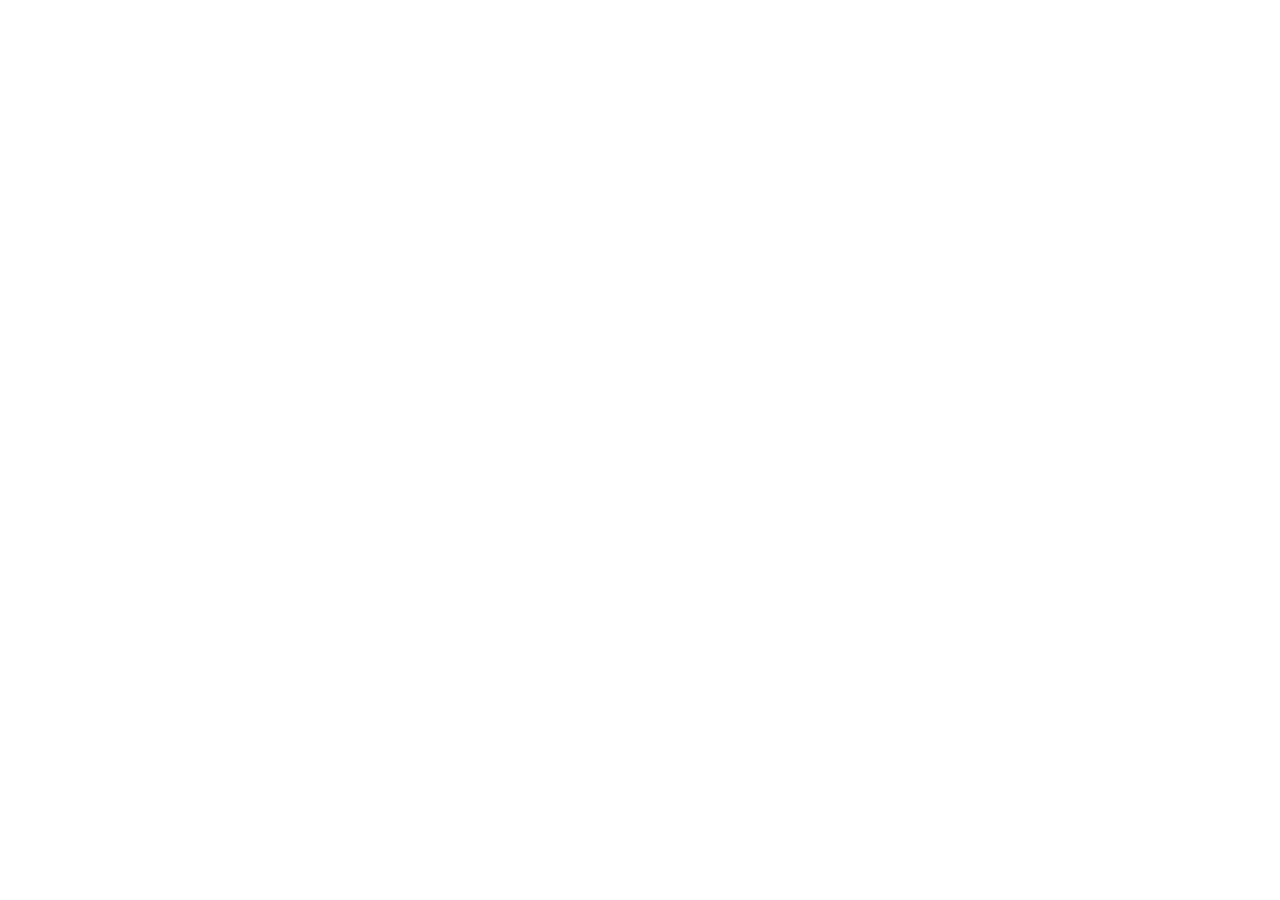
==== country.html @ e31eca1f "Completed half of the  R EST Countries Project" ====
<!DOCTYPE html>
<html lang="en">
<head>
    <meta charset="UTF-8">
    <meta name="viewport" content="width=device-width, initial-scale=1.0">
    <title>Document</title>
    <script src="country.js"></script>
</head>
<body>
    
</body>
</html>
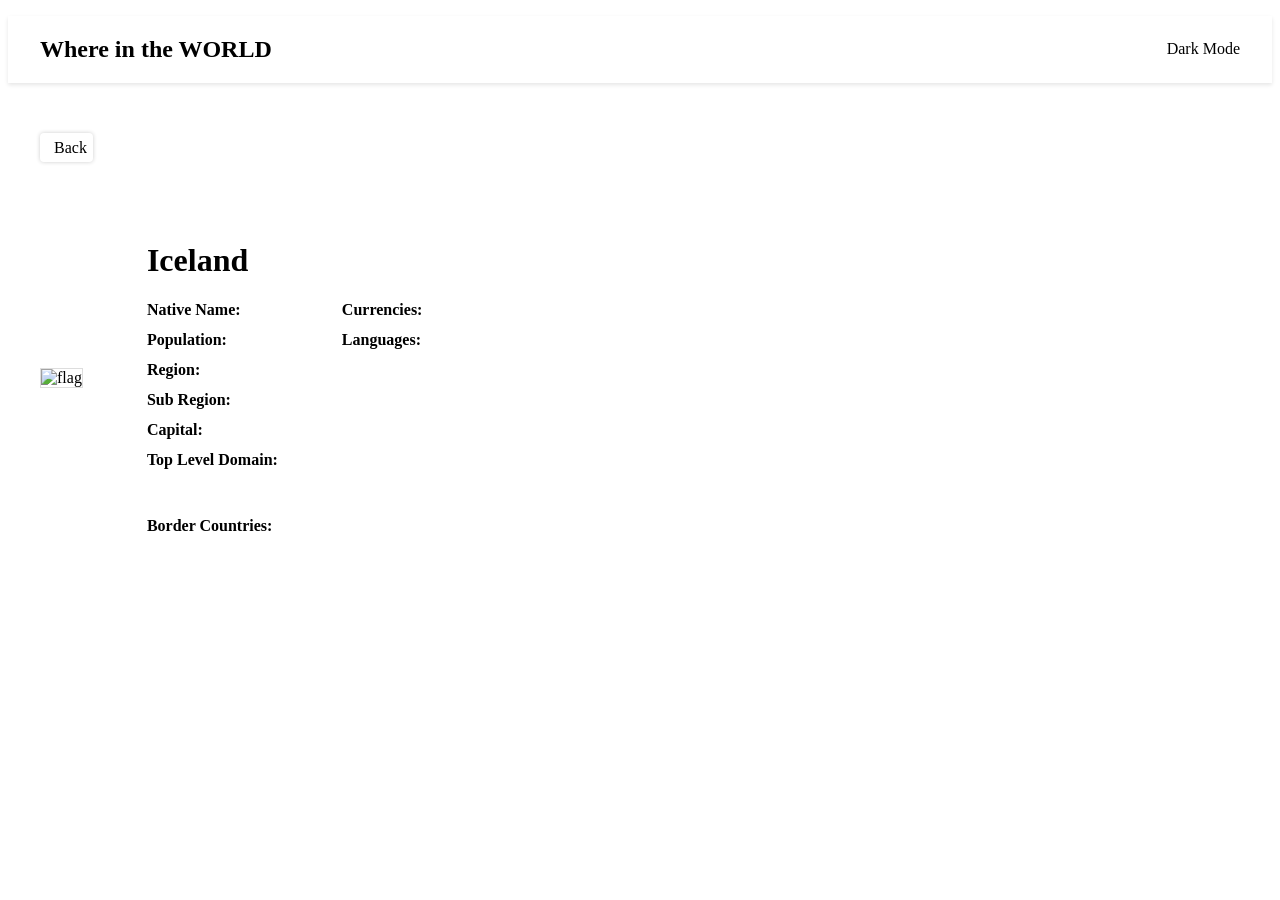
==== commit e68268fe: "Added search, region filter by dynamic rendering, and country details page" ====
--- a/country.html
+++ b/country.html
@@ -1,12 +1,50 @@
+
 <!DOCTYPE html>
 <html lang="en">
 <head>
     <meta charset="UTF-8">
     <meta name="viewport" content="width=device-width, initial-scale=1.0">
     <title>Document</title>
-    <script src="country.js"></script>
+    <link rel="stylesheet" href="country.css">
+    <script src="country.js" defer></script>
+    <link href="https://fonts.googleapis.com/css?family=Nunito:200,300,regular,500,600,700,800,900" rel="stylesheet" />
+    <link rel="stylesheet" href="https://cdnjs.cloudflare.com/ajax/libs/font-awesome/7.0.1/css/all.min.css" integrity="sha512-2SwdPD6INVrV/lHTZbO2nodKhrnDdJK9/kg2XD1r9uGqPo1cUbujc+IYdlYdEErWNu69gVcYgdxlmVmzTWnetw==" crossorigin="anonymous" referrerpolicy="no-referrer" />
 </head>
 <body>
+    <header class="header-container">
+        <div class="header-content"> <h2 class="title"><a href="/">Where in the WORLD</a></h2>
+    <p><i class="fa-regular fa-moon"></i>&nbsp;Dark Mode</p></div>
+    </header>
+
+<main> 
+    <div class="country-details-container">
+<span class="back-button" onclick="history.back()"><i class="fa-solid fa-circle-arrow-left"></i>&nbsp;
+Back</span>
+      
+<div class="country-details">
+    <img src="https://flagcdn.com/is.svg" alt="flag">
+    <div class="details-text-container">
+        <h1 class="country-name">Iceland</h1>
+       <div class="details-text">
+              <p><b>Native Name: </b><span class="native-name"></span></p>
+              <p><b>Population: </b><span class="population"></span></p>
+              <p><b>Region: </b><span class="region"></span></p>
+              <p><b>Sub Region: </b><span class="sub-region"></span></p>
+              <p><b>Capital: </b><span class="capital"></span></p>
+              <p>
+                <b>Top Level Domain: </b><span class="top-level-domain"></span>
+              </p>
+              <p><b>Currencies: </b><span class="currencies"></span></p>
+              <p><b>Languages: </b><span class="languages"></span></p>
+            </div>
+<div class="border-countries"><b>Border Countries:</b>&nbsp;</div>
+</div>
+        </div>
+        </div>
+    </div>
+
+
+    </main>
     
 </body>
 </html>
--- a/country.css
+++ b/country.css
@@ -0,0 +1,103 @@
+.country-details-container{
+    max-width: 1200px;
+    widht: 100%;
+    margin-inline: auto;
+    margin-top:32px;
+}
+
+.header-container{
+     box-shadow: 0 2px 4px 0 rgba(0 ,0 ,0, 0.1);
+       padding-inline: 24px;
+       margin-top:16px;
+}
+.header-content{
+    display: flex;
+    align-items: center;
+    justify-content: space-between;
+    max-width: 1200px;
+    margin-inline:auto;
+
+  
+}
+main{
+    padding:24px;
+
+}
+a{
+    text-decoration: none;
+    color:inherit;
+}
+.back-button{
+    padding: 6px 6px;
+    box-shadow: 0 0 4px 0 rgba(0,0,0,0.2);
+    border-radius: 4px;
+    cursor: pointer;
+}
+.country-details{
+    display: flex;
+    align-items: center;
+    gap:64px;
+    margin-top:64px;
+    
+}
+.country-details img{
+     max-width:30%;
+border:1px solid #DDD;
+}
+.details-text{
+       display:flex;
+       flex-direction:column;
+       row-gap:12px;
+       column-gap:64px;
+       max-height:180px ;
+       flex-wrap: wrap;
+}
+.details-text p{
+    margin:0;
+}
+
+.border-countries{
+            margin-top:48px;
+            display: flex;
+            align-items: flex-start;
+            flex-wrap:wrap;
+            gap:8px;
+}
+.border-countries a{display: flex;
+    padding: 4px 2px;
+    box-shadow: 0 0 4px 0 rgba(0,0,0,0.2);
+    border-radius: 4px; 
+    font-size:14px;
+    
+
+}
+
+@media(max-width:1140px){
+ .country-details{
+    flex-direction:column;
+    align-items: flex-start;
+    margin-top: 32px;
+    gap:32px;
+  
+ }
+ .details-text{
+    max-height:unset;
+ }
+ .country-details img{
+    width:100%;
+    max-width: 400px;
+ }
+ .title{
+    font-size: 16px;
+ }
+ .header-content p{
+    font-size: 12px;
+ }
+ 
+}
+@media(max-width:400px){
+    .country-details img{
+     max-width:100%;
+}
+
+}
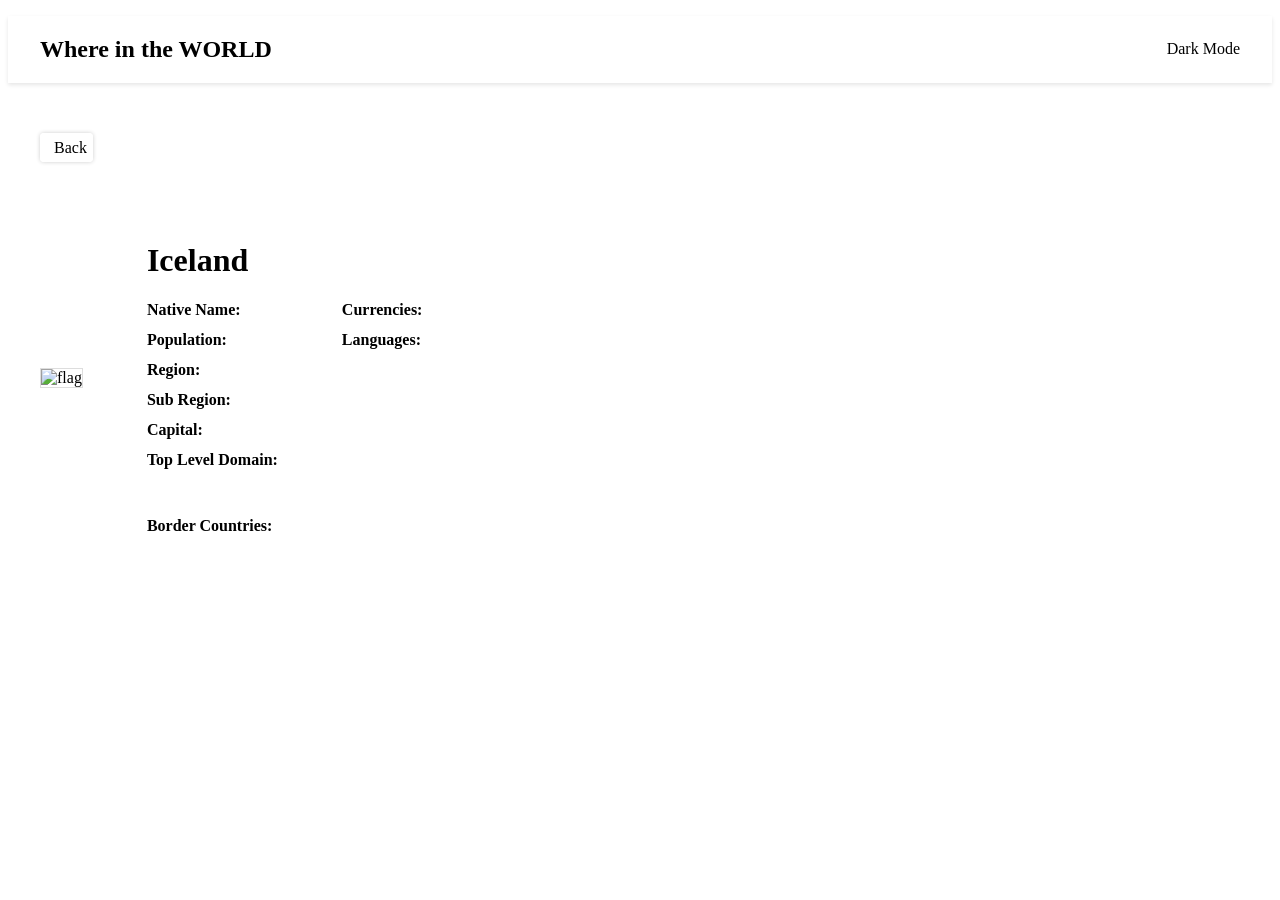
==== commit ec323c52: "Added dark and light theme toggle" ====
--- a/country.html
+++ b/country.html
@@ -12,8 +12,11 @@
 </head>
 <body>
     <header class="header-container">
-        <div class="header-content"> <h2 class="title"><a href="/">Where in the WORLD</a></h2>
-    <p><i class="fa-regular fa-moon"></i>&nbsp;Dark Mode</p></div>
+        <dv class="header-content"> <h2 class="title"><a href="/">Where in the WORLD</a></h2>
+    <p class="moon"><i class="fa-regular fa-moon"></i>&nbsp;Dark Mode</p>
+    
+    <p class="sun"><i class="fa-regular fa-sun"></i> Light Mode</p>
+</div>
     </header>
 
 <main> 
--- a/country.css
+++ b/country.css
@@ -1,14 +1,37 @@
+*{
+    box-sizing: border-box;
+}
+body{
+    font-family: Nunito;
+    --background-color:white;
+    --text-color:black;
+    --elements-color:white;
+    background-color: var(--background-color);
+    color:var(--text-color);
+}
+
+
+body.dark-mode{
+   --background-color:hsl(207,26%,17%);
+     --text-color:white; 
+     --elements-color:hsl(209,23%,22%);
+    
+}
 .country-details-container{
     max-width: 1200px;
     widht: 100%;
     margin-inline: auto;
     margin-top:32px;
 }
-
+.sun{
+    display:none;
+    cursor: pointer;
+}
 .header-container{
      box-shadow: 0 2px 4px 0 rgba(0 ,0 ,0, 0.1);
        padding-inline: 24px;
        margin-top:16px;
+         background-color: var(--elements-color);
 }
 .header-content{
     display: flex;
@@ -16,8 +39,9 @@
     justify-content: space-between;
     max-width: 1200px;
     margin-inline:auto;
-
-  
+}
+.moon{
+    cursor: pointer;
 }
 main{
     padding:24px;
@@ -32,6 +56,7 @@
     box-shadow: 0 0 4px 0 rgba(0,0,0,0.2);
     border-radius: 4px;
     cursor: pointer;
+    background-color: var(--elements-color);
 }
 .country-details{
     display: flex;
@@ -61,14 +86,15 @@
             display: flex;
             align-items: flex-start;
             flex-wrap:wrap;
-            gap:8px;
+            gap:10px;
 }
+         
 .border-countries a{display: flex;
-    padding: 4px 2px;
+    padding: 4px 8px;
     box-shadow: 0 0 4px 0 rgba(0,0,0,0.2);
     border-radius: 4px; 
     font-size:14px;
-    
+       background-color:var(--elements-color) ;
 
 }
 
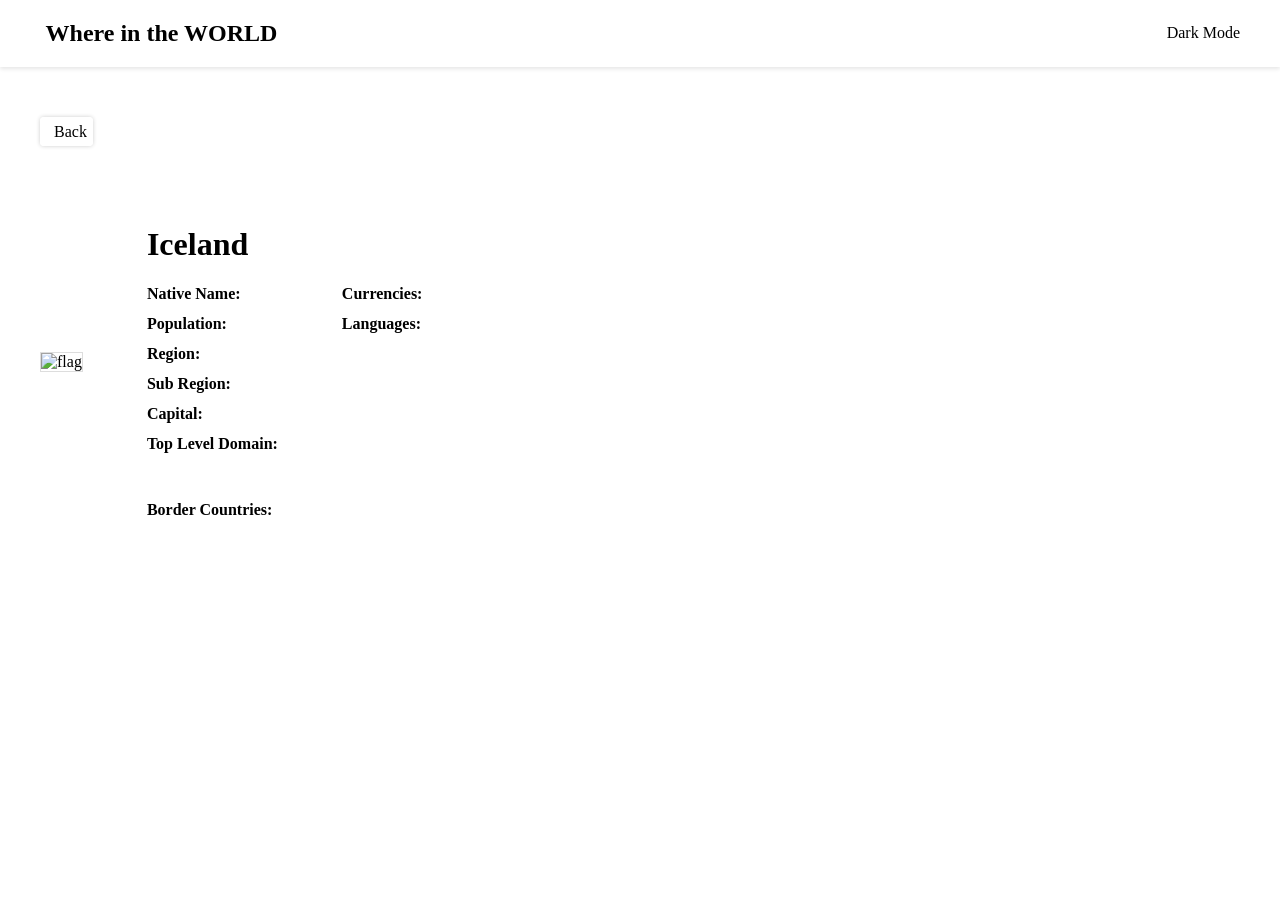
==== commit 2f598360: "feat: add theme persistence and border country flags; fix: UI bugs and layout issues" ====
--- a/country.html
+++ b/country.html
@@ -12,7 +12,7 @@
 </head>
 <body>
     <header class="header-container">
-        <dv class="header-content"> <h2 class="title"><a href="/">Where in the WORLD</a></h2>
+        <div class="header-content"> <h2 class="title"><a href="/"><span><i class="fa-solid fa-house"></i></span>&nbsp;Where in the WORLD</a></h2>
     <p class="moon"><i class="fa-regular fa-moon"></i>&nbsp;Dark Mode</p>
     
     <p class="sun"><i class="fa-regular fa-sun"></i> Light Mode</p>
--- a/country.css
+++ b/country.css
@@ -1,14 +1,19 @@
 *{
     box-sizing: border-box;
+ 
 }
+
 body{
+    margin:0;
     font-family: Nunito;
     --background-color:white;
     --text-color:black;
     --elements-color:white;
     background-color: var(--background-color);
     color:var(--text-color);
+ 
 }
+
 
 
 body.dark-mode{
@@ -19,19 +24,28 @@
 }
 .country-details-container{
     max-width: 1200px;
-    widht: 100%;
+    width: 100%;
     margin-inline: auto;
     margin-top:32px;
+    flex:1;
+}
+.country-details span{
+    word-wrap:break-word;
+    overflow-wrap:break-word;
 }
 .sun{
     display:none;
     cursor: pointer;
 }
-.header-container{
+.header-container{ 
      box-shadow: 0 2px 4px 0 rgba(0 ,0 ,0, 0.1);
        padding-inline: 24px;
-       margin-top:16px;
+       /* margin-top:16px; */
          background-color: var(--elements-color);
+         
+     
+  
+
 }
 .header-content{
     display: flex;
@@ -58,13 +72,25 @@
     cursor: pointer;
     background-color: var(--elements-color);
 }
+
 .country-details{
     display: flex;
     align-items: center;
     gap:64px;
     margin-top:64px;
+      min-width: 0;
+
     
 }
+.country-details div{
+    max-width: 100%;
+}
+/* .details-text {
+  display: grid;
+  grid-template-columns: 1fr 1fr;
+  gap: 12px 64px;
+} */
+
 .country-details img{
      max-width:30%;
 border:1px solid #DDD;
@@ -74,9 +100,12 @@
        flex-direction:column;
        row-gap:12px;
        column-gap:64px;
-       max-height:180px ;
+       max-height: 180px;
        flex-wrap: wrap;
 }
+/* .details-text span{
+    word-break: break-word;
+} */
 .details-text p{
     margin:0;
 }
@@ -87,7 +116,21 @@
             align-items: flex-start;
             flex-wrap:wrap;
             gap:10px;
+         
 }
+.border-countries img{
+    width: 30px;
+    height: 25px;
+    border-fit:cover;
+    border-radius: 4px;
+}
+.border-countries span{
+    margin-left:4px;
+    margin-top:1px;
+    font-size:16px;
+    white-space:nowrap;
+}
+
          
 .border-countries a{display: flex;
     padding: 4px 8px;
@@ -97,6 +140,10 @@
        background-color:var(--elements-color) ;
 
 }
+.border-countries a:hover{
+    box-shadow: 0 0 8px 0 rgba(57, 137, 156, 0.363);
+}
+
 
 @media(max-width:1140px){
  .country-details{
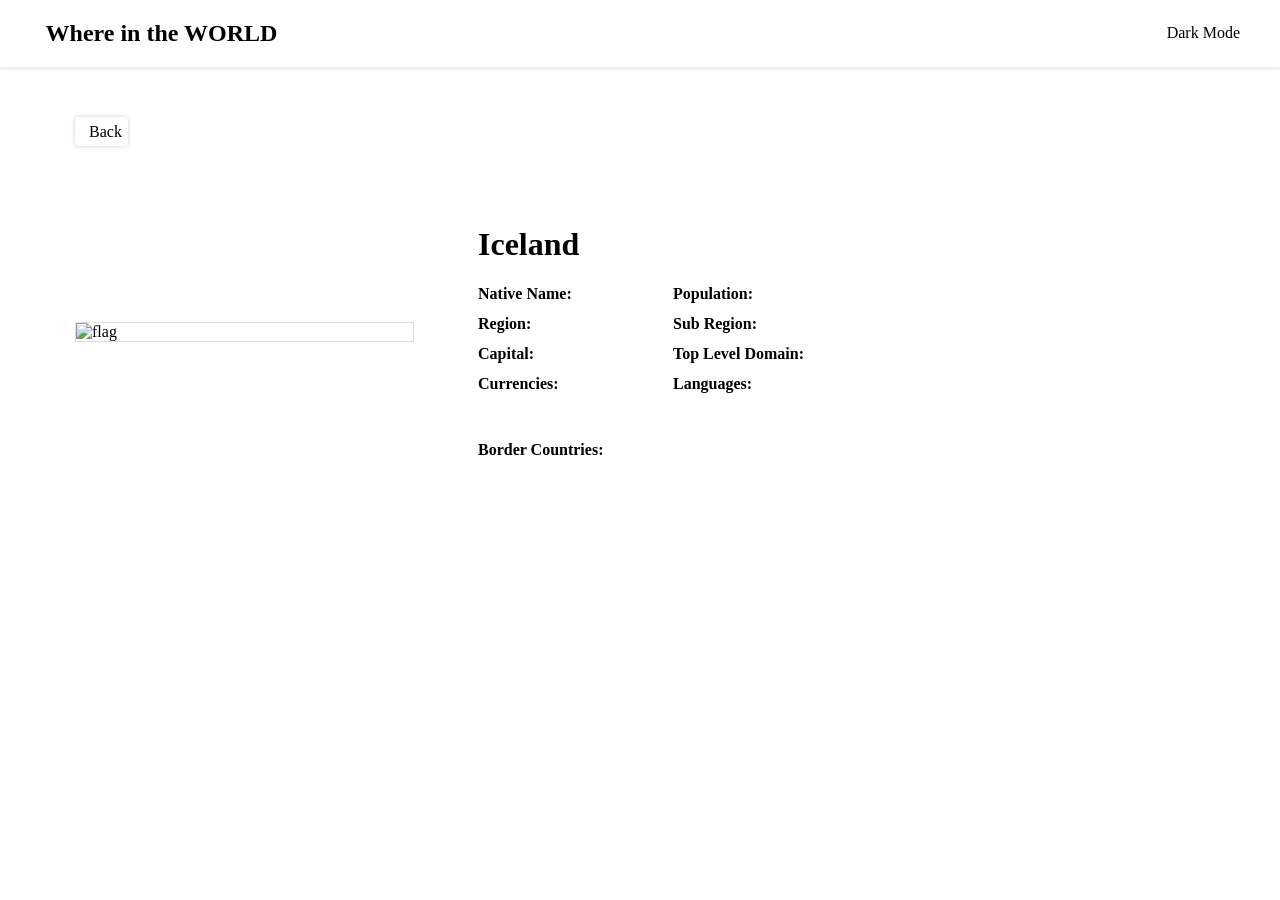
==== commit aaa1c9ef: "Update country.html" ====
--- a/country.html
+++ b/country.html
@@ -4,7 +4,7 @@
 <head>
     <meta charset="UTF-8">
     <meta name="viewport" content="width=device-width, initial-scale=1.0">
-    <title>Document</title>
+    <title>Country Page</title>
     <link rel="stylesheet" href="country.css">
     <script src="country.js" defer></script>
     <link href="https://fonts.googleapis.com/css?family=Nunito:200,300,regular,500,600,700,800,900" rel="stylesheet" />
@@ -50,4 +50,4 @@
     </main>
     
 </body>
-</html>+</html>
--- a/country.css
+++ b/country.css
@@ -23,15 +23,15 @@
     
 }
 .country-details-container{
-    max-width: 1200px;
+    max-width: 1130px;
     width: 100%;
     margin-inline: auto;
     margin-top:32px;
     flex:1;
+    min-width: 0;
 }
 .country-details span{
     word-wrap:break-word;
-    overflow-wrap:break-word;
 }
 .sun{
     display:none;
@@ -40,7 +40,7 @@
 .header-container{ 
      box-shadow: 0 2px 4px 0 rgba(0 ,0 ,0, 0.1);
        padding-inline: 24px;
-       /* margin-top:16px; */
+     
          background-color: var(--elements-color);
          
      
@@ -85,27 +85,19 @@
 .country-details div{
     max-width: 100%;
 }
-/* .details-text {
+.details-text {
   display: grid;
   grid-template-columns: 1fr 1fr;
   gap: 12px 64px;
-} */
+}
 
 .country-details img{
-     max-width:30%;
+     width:30%;
+     max-width: 100%;
+     height: auto;;
 border:1px solid #DDD;
 }
-.details-text{
-       display:flex;
-       flex-direction:column;
-       row-gap:12px;
-       column-gap:64px;
-       max-height: 180px;
-       flex-wrap: wrap;
-}
-/* .details-text span{
-    word-break: break-word;
-} */
+
 .details-text p{
     margin:0;
 }
@@ -146,13 +138,20 @@
 
 
 @media(max-width:1140px){
+ 
+ 
+  .details-text {
+    grid-template-columns: 1fr;
+  
+}
  .country-details{
-    flex-direction:column;
+    display: flex;
+    flex-direction: column;
     align-items: flex-start;
     margin-top: 32px;
-    gap:32px;
-  
+    gap:32px
  }
+
  .details-text{
     max-height:unset;
  }
